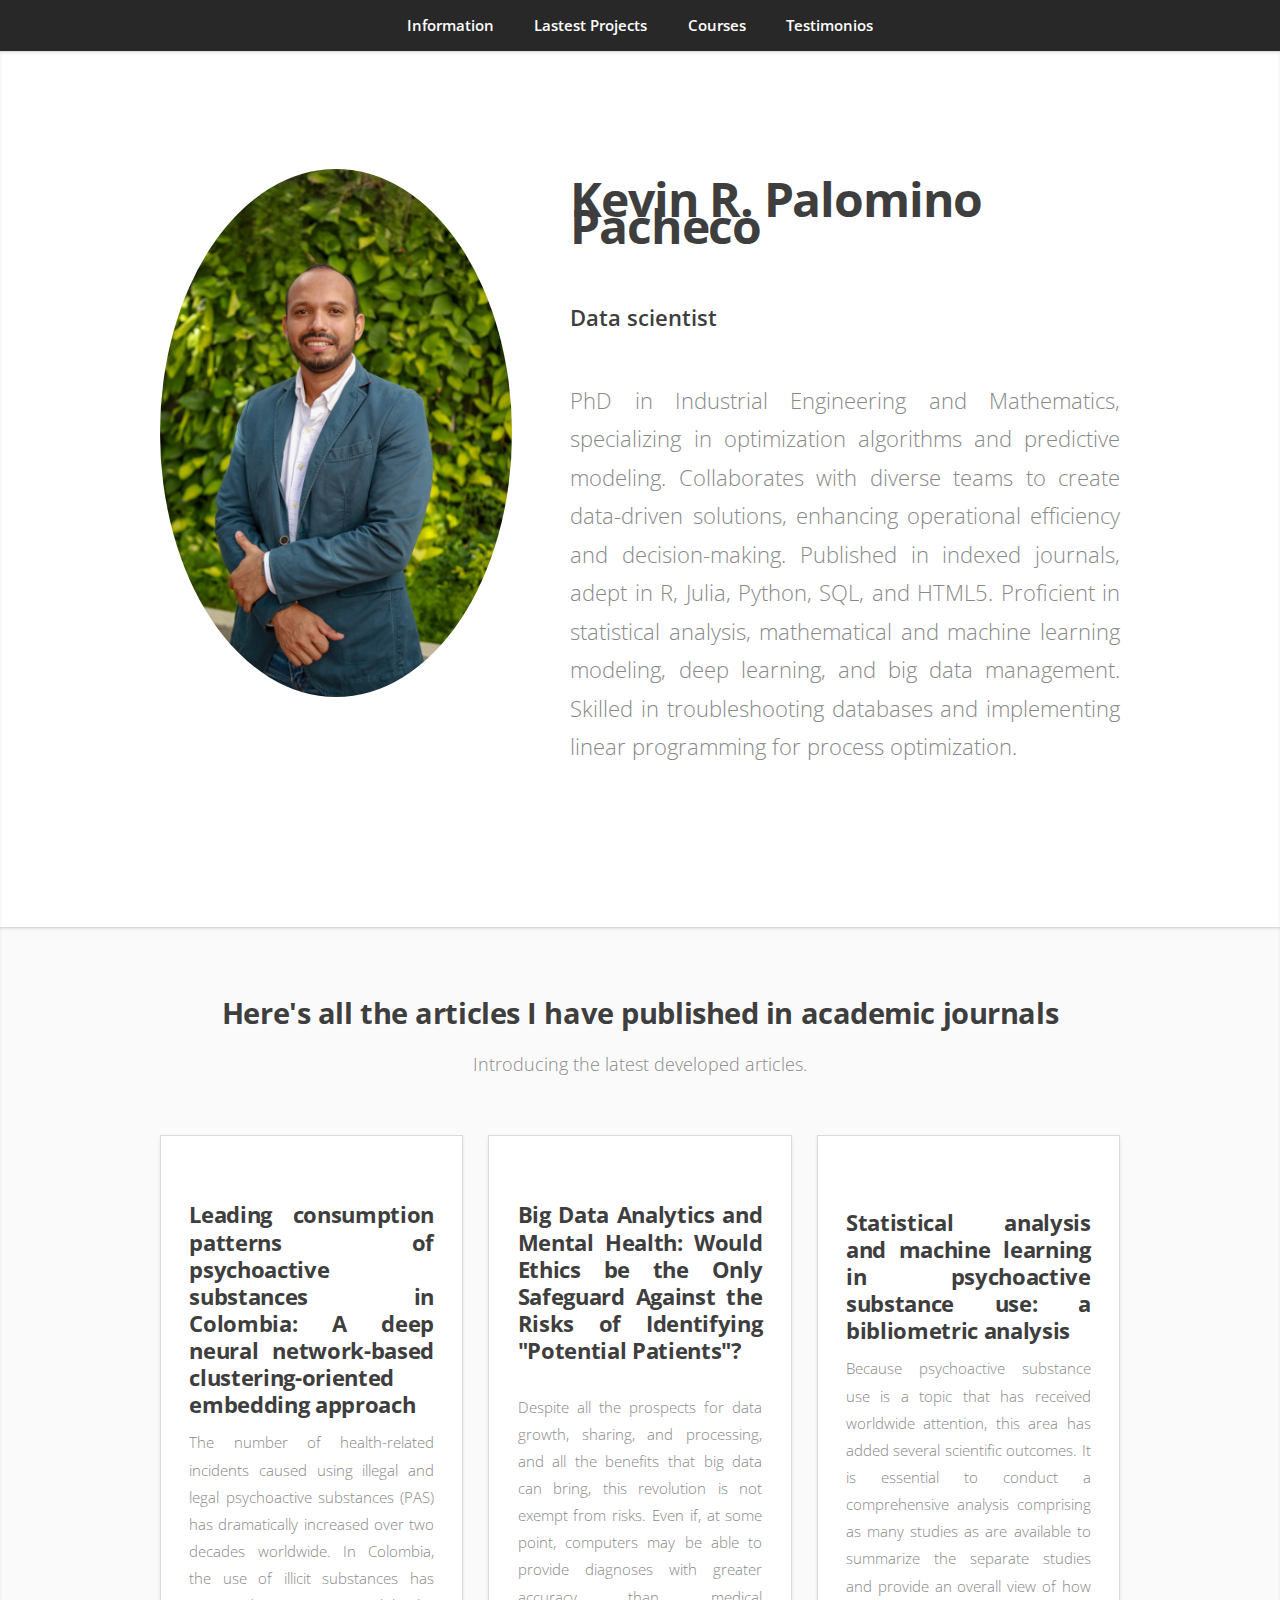
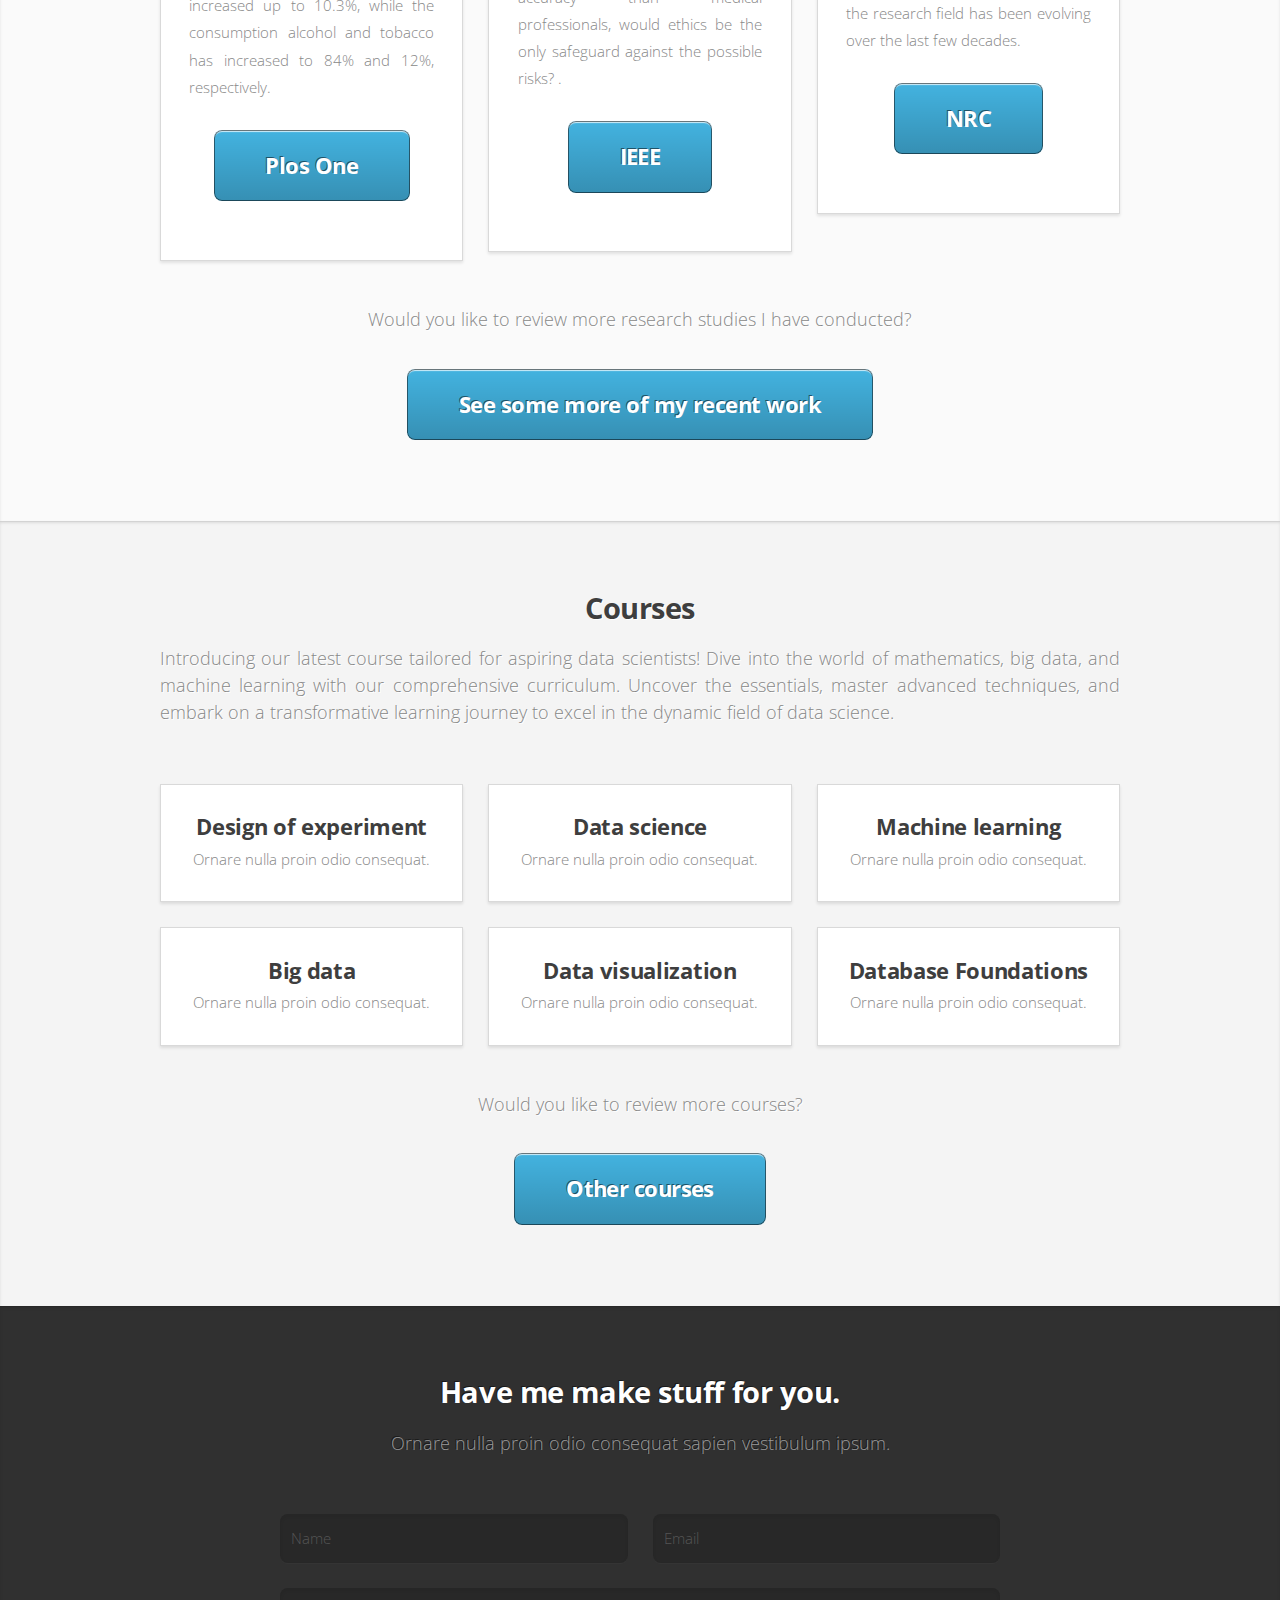
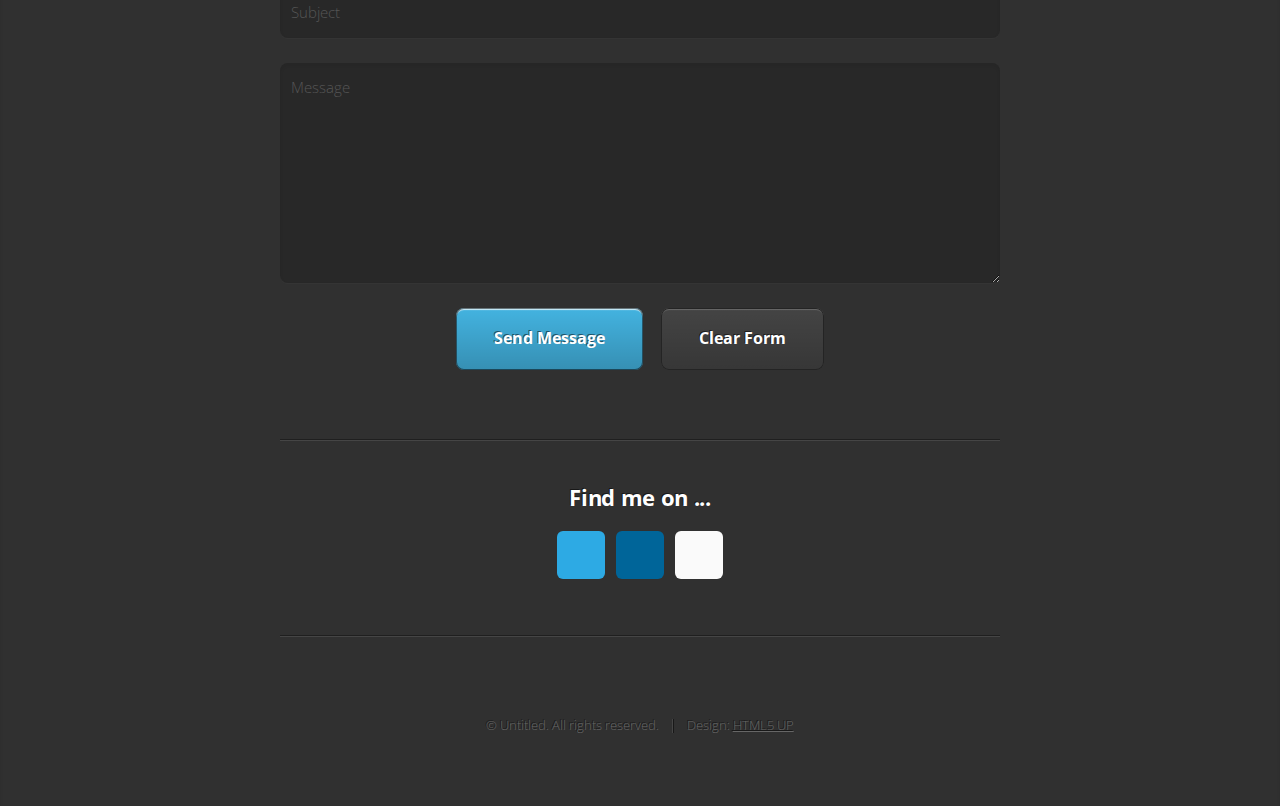
==== templates/index.html @ cdd9629f "new page" ====
<!DOCTYPE html>
<html lang="en">
<head>
    <meta charset="UTF-8">
    <meta name="viewport" content="width=device-width, initial-scale=1, user-scalable=no" />
    <title>Kevin Palomino</title>
    <link rel="stylesheet" href="../static/css/main.css" />
	<style>
        .justificado {
            text-align: justify;
        }
    </style>
</head> 
<body class="is-preload">
	<!-- Nav -->
    <nav id="nav">
        <ul class="container">
            <li><a href="#top">Information</a></li>
            <li><a href="#work">Lastest Projects</a></li>
            <li><a href="#portfolio">Courses</a></li>
            <li><a href="#contact">Testimonios</a></li>
        </ul>
    </nav>

    	<!-- Home -->
			<article id="top" class="wrapper style1">
				<div class="container">
					<div class="row"> 
						<div class="col-4 col-5-large col-12-medium">
							<span class="image fit"><img src="../static/images/kvnprofile.JPG" alt="" /></span>
						</div>
						<div class="col-8 col-7-large col-12-medium">
							<header>
								<h1> <strong>Kevin R. Palomino Pacheco</strong></h1>
							</header>
							<p><strong>Data scientist</strong></p>
							<p class="justificado">PhD in Industrial Engineering and Mathematics, specializing in optimization algorithms and predictive modeling. Collaborates with diverse teams to create data-driven solutions, enhancing operational efficiency and decision-making. Published in indexed journals, adept in R, Julia, Python, SQL, and HTML5. Proficient in statistical analysis, mathematical and machine learning modeling, deep learning, and big data management. Skilled in troubleshooting databases and implementing linear programming for process optimization.</p>
						</div>
					</div>
				</div>
			</article>

        <!-- Work -->
			<article id="work" class="wrapper style2">
				<div class="container">
					<header>
						<h2>Here's all the articles I have published in academic journals</h2>
						<p>Introducing the latest developed articles.</p>
					</header>
					<div class="row aln-center">
						<div class="col-4 col-6-medium col-12-small">
							<section class="box style1">
								<span class="icon featured fa-comments"></span>
								<h3 class="justificado">Leading consumption patterns of psychoactive substances in Colombia: A deep neural network-based clustering-oriented embedding approach</h3>
								<p class="justificado">The number of health-related incidents caused using illegal and legal psychoactive substances (PAS) has dramatically increased over two decades worldwide. In Colombia, the use of illicit substances has increased up to 10.3%, while the consumption alcohol and tobacco has increased to 84% and 12%, respectively.</p>
								<a class="button large scrolly" href="https://journals.plos.org/plosone/article?id=10.1371/journal.pone.0290098" >Plos One</a>
							</section>
						</div>
						<div class="col-4 col-6-medium col-12-small">
							<section class="box style1">
								<span class="icon solid featured fa-camera-retro"></span>
								<h3 class="justificado">Big Data Analytics and Mental Health: Would Ethics be the Only Safeguard Against the Risks of Identifying "Potential Patients"?</h3>
								<p> </p>
								<p class="justificado">Despite all the prospects for data growth, sharing, and processing, and all the benefits that big data can bring, this revolution is not exempt from risks. Even if, at some point, computers may be able to provide diagnoses with greater accuracy than medical professionals, would ethics be the only safeguard against the possible risks? .</p>
								<a class="button large scrolly" href="https://ieeexplore.ieee.org/document/10155169" >IEEE</a>
							</section>
						</div>
						<div class="col-4 col-6-medium col-12-small">
							<section class="box style1">
								<span class="icon featured fa-thumbs-up"></span>
								<p> </p>
								<h3 class="justificado">Statistical analysis and machine learning in psychoactive substance use: a bibliometric analysis</h3>
								<p class="justificado">Because psychoactive substance use is a topic that has received worldwide attention, this area has added several  scientific  outcomes.  It  is essential  to  conduct  a  comprehensive  analysis  comprising  as  many studies as are available to summarize the separate studies and provide an overall view of how the research field  has  been  evolving  over  the  last  few  decades.</p>
								<a class="button large scrolly" href="https://www.camjol.info/index.php/NEXO/article/view/16017/19126" >NRC</a>
							</section>
						</div>
					</div>
					<footer>
						<p>Would you like to review more research studies I have conducted?</p>
						<a href="https://www.linkedin.com/in/krpalomino/details/publications/" class="button large scrolly">See some more of my recent work</a>
					</footer>
				</div>
			</article>

		<!-- Portfolio -->
			<article id="portfolio" class="wrapper style3">
				<div class="container">
					<header>
						<h2>Courses</h2>
						<p class="justificado">Introducing our latest course tailored for aspiring data scientists! Dive into the world of mathematics, big data, and machine learning with our comprehensive curriculum. Uncover the essentials, master advanced techniques, and embark on a transformative learning journey to excel in the dynamic field of data science.</p>
					</header>
					<div class="row">
						<div class="col-4 col-6-medium col-12-small">
							<article class="box style2">
								<a href="#" class="image featured"><img src="images/pic01.jpg" alt="" /></a>
								<h3><a href="#">Design of experiment </a></h3>
								<p>Ornare nulla proin odio consequat.</p>
							</article>
						</div>
						<div class="col-4 col-6-medium col-12-small">
							<article class="box style2">
								<a href="#" class="image featured"><img src="images/pic02.jpg" alt="" /></a>
								<h3><a href="#">Data science</a></h3>
								<p>Ornare nulla proin odio consequat.</p>
							</article>
						</div>
						<div class="col-4 col-6-medium col-12-small">
							<article class="box style2">
								<a href="#" class="image featured"><img src="images/pic03.jpg" alt="" /></a>
								<h3><a href="#">Machine learning</a></h3>
								<p>Ornare nulla proin odio consequat.</p>
							</article>
						</div>
						<div class="col-4 col-6-medium col-12-small">
							<article class="box style2">
								<a href="#" class="image featured"><img src="images/pic04.jpg" alt="" /></a>
								<h3><a href="#">Big data</a></h3>
								<p>Ornare nulla proin odio consequat.</p>
							</article>
						</div>
						<div class="col-4 col-6-medium col-12-small">
							<article class="box style2">
								<a href="#" class="image featured"><img src="images/pic05.jpg" alt="" /></a>
								<h3><a href="#">Data visualization</a></h3>
								<p>Ornare nulla proin odio consequat.</p>
							</article>
						</div>
						<div class="col-4 col-6-medium col-12-small">
							<article class="box style2">
								<a href="#" class="image featured"><img src="images/pic06.jpg" alt="" /></a>
								<h3><a href="#">Database Foundations</a></h3>
								<p>Ornare nulla proin odio consequat.</p>
							</article>
						</div>
					</div>
					<footer>
						<p>Would you like to review more courses?</p>
						<a href="#contact" class="button large scrolly">Other courses</a>
					</footer>
				</div>
			</article>

		<!-- Contact -->
			<article id="contact" class="wrapper style4">
				<div class="container medium">
					<header>
						<h2>Have me make stuff for you.</h2>
						<p>Ornare nulla proin odio consequat sapien vestibulum ipsum.</p>
					</header>
					<div class="row">
						<div class="col-12">
							<form method="post" action="#">
								<div class="row">
									<div class="col-6 col-12-small">
										<input type="text" name="name" id="name" placeholder="Name" />
									</div>
									<div class="col-6 col-12-small">
										<input type="text" name="email" id="email" placeholder="Email" />
									</div>
									<div class="col-12">
										<input type="text" name="subject" id="subject" placeholder="Subject" />
									</div>
									<div class="col-12">
										<textarea name="message" id="message" placeholder="Message"></textarea>
									</div>
									<div class="col-12">
										<ul class="actions">
											<li><input type="submit" value="Send Message" /></li>
											<li><input type="reset" value="Clear Form" class="alt" /></li>
										</ul>
									</div>
								</div>
							</form>
						</div>
						<div class="col-12">
							<hr />
							<h3>Find me on ...</h3>
							<ul class="social">
								<li><a href="#" class="icon brands fa-twitter"><span class="label">Twitter</span></a></li>
								<li><a href="#" class="icon brands fa-linkedin-in"><span class="label">LinkedIn</span></a></li>
								<li><a href="#" class="icon brands fa-github"><span class="label">Github</span></a></li>
								<!--
								<li><a href="#" class="icon solid fa-rss"><span>RSS</span></a></li>
								<li><a href="#" class="icon brands fa-instagram"><span>Instagram</span></a></li>
								<li><a href="#" class="icon brands fa-foursquare"><span>Foursquare</span></a></li>
								<li><a href="#" class="icon brands fa-skype"><span>Skype</span></a></li>
								<li><a href="#" class="icon brands fa-soundcloud"><span>Soundcloud</span></a></li>
								<li><a href="#" class="icon brands fa-youtube"><span>YouTube</span></a></li>
								<li><a href="#" class="icon brands fa-blogger"><span>Blogger</span></a></li>
								<li><a href="#" class="icon brands fa-flickr"><span>Flickr</span></a></li>
								<li><a href="#" class="icon brands fa-vimeo"><span>Vimeo</span></a></li>
								-->
							</ul>
							<hr />
						</div>
					</div>
					<footer>
						<ul id="copyright">
							<li>&copy; Untitled. All rights reserved.</li><li>Design: <a href="http://html5up.net">HTML5 UP</a></li>
						</ul>
					</footer>
				</div>
			</article>
</body>
</html>
---- static/css/main.css ----
@import url("https://fonts.googleapis.com/css?family=Open+Sans:300,300italic,600,600italic,700");
@import url("fontawesome-all.min.css");

/*
	Miniport by HTML5 UP
	html5up.net | @ajlkn
	Free for personal and commercial use under the CCA 3.0 license (html5up.net/license)
*/

html, body, div, span, applet, object,
iframe, h1, h2, h3, h4, h5, h6, p, blockquote,
pre, a, abbr, acronym, address, big, cite,
code, del, dfn, em, img, ins, kbd, q, s, samp,
small, strike, strong, sub, sup, tt, var, b,
u, i, center, dl, dt, dd, ol, ul, li, fieldset,
form, label, legend, table, caption, tbody,
tfoot, thead, tr, th, td, article, aside,
canvas, details, embed, figure, figcaption,
footer, header, hgroup, menu, nav, output, ruby,
section, summary, time, mark, audio, video {
	margin: 0;
	padding: 0;
	border: 0;
	font-size: 100%;
	font: inherit;
	vertical-align: baseline;}

article, aside, details, figcaption, figure,
footer, header, hgroup, menu, nav, section {
	display: block;}

body {
	line-height: 1;
}

ol, ul {
	list-style: none;
}

blockquote, q {
	quotes: none;
}

	blockquote:before, blockquote:after, q:before, q:after {
		content: '';
		content: none;
	}

table {
	border-collapse: collapse;
	border-spacing: 0;
}

body {
	-webkit-text-size-adjust: none;
}

mark {
	background-color: transparent;
	color: inherit;
}

input::-moz-focus-inner {
	border: 0;
	padding: 0;
}

input, select, textarea {
	-moz-appearance: none;
	-webkit-appearance: none;
	-ms-appearance: none;
	appearance: none;
}

/* Basic */

	html {
		box-sizing: border-box;
	}

	*, *:before, *:after {
		box-sizing: inherit;
	}

	body {
		padding-top: 3.5em;
	}

		body.is-preload *, body.is-preload *:before, body.is-preload *:after {
			-moz-animation: none !important;
			-webkit-animation: none !important;
			-ms-animation: none !important;
			animation: none !important;
			-moz-transition: none !important;
			-webkit-transition: none !important;
			-ms-transition: none !important;
			transition: none !important;
		}

	body, input, textarea, select {
		font-family: 'Open Sans', sans-serif;
		line-height: 1.85em;
		color: #888;
		font-weight: 300;
		font-size: 13pt;
	}

	a {
		-moz-transition: color .2s ease-in-out;
		-webkit-transition: color .2s ease-in-out;
		-ms-transition: color .2s ease-in-out;
		transition: color .2s ease-in-out;
		color: #43B3E0;
		text-decoration: underline;
	}

		a:hover {
			color: #43bff0 !important;
		}

		a img {
			border: 0;
		}

	b, strong {
		font-weight: 600;
		color: #3e3e3e;
	}

	i, em {
		font-style: italic;
	}

	sub {
		position: relative;
		top: 0.5em;
		font-size: 0.8em;
	}

	sup {
		position: relative;
		top: -0.5em;
		font-size: 0.8em;
	}

	blockquote {
		border-left: solid 0.75em #eee;
		padding: 1em 0 1em 1.5em;
		font-style: italic;
	}

	h1, h2, h3, h4, h5, h6 {
		color: #3e3e3e;
		margin: 0 0 0.75em 0;
	}

	h1 a, h2 a, h3 a, h4 a, h5 a, h6 a {
		text-decoration: none;
		color: inherit;
	}

	h2, h3, h4, h5, h6 {
		font-weight: 700;
	}

	h1 {
		font-size: 3.25em;
		letter-spacing: -0.025em;
		font-weight: 300;
	}

		h1 strong {
			font-weight: 700;
		}

	h2 {
		font-size: 2em;
		letter-spacing: -0.015em;
	}

	h3 {
		font-size: 1.5em;
		letter-spacing: -0.015em;
	}

	em, i {
		font-style: italic;
	}

	br.clear {
		clear: both;
	}

	hr {
		border: 0;
		border-top: solid 1px #444;
		border-top-color: rgba(0, 0, 0, 0.35);
		box-shadow: 0px 1px 0px 0px rgba(255, 255, 255, 0.1);
		height: 1px;
		margin: 3em 0;
	}

	p, ul, ol, dl, table {
		margin-bottom: 2em;
	}

	header {
		margin: 0 0 3em 0;
	}

		header > p {
			font-size: 1.25em;
			margin: 0;
		}

	footer {
		margin: 3em 0 0 0;
	}

		footer > p {
			font-size: 1.25em;
		}

/* Container */

	.container {
		margin: 0 auto;
		max-width: calc(100% - 50px);
		width: 1200px;
	}

		.container.medium {
			width: 900px;
		}

		@media screen and (max-width: 1680px) {

			.container {
				width: 1200px;
			}

				.container.medium {
					width: 900px;
				}

		}

		@media screen and (max-width: 1280px) {

			.container {
				width: 960px;
			}

				.container.medium {
					width: 720px;
				}

		}

		@media screen and (max-width: 980px) {

			.container {
				width: 100%;
			}

				.container.medium {
					width: 75%;
				}

		}

		@media screen and (max-width: 736px) {

			.container {
				width: 100%;
				max-width: calc(100% - 30px);
			}

				.container.medium {
					width: 100%;
				}

		}

/* Row */

	.row {
		display: flex;
		flex-wrap: wrap;
		box-sizing: border-box;
		align-items: stretch;
	}

		.row > * {
			box-sizing: border-box;
		}

		.row.gtr-uniform > * > :last-child {
			margin-bottom: 0;
		}

		.row.aln-left {
			justify-content: flex-start;
		}

		.row.aln-center {
			justify-content: center;
		}

		.row.aln-right {
			justify-content: flex-end;
		}

		.row.aln-top {
			align-items: flex-start;
		}

		.row.aln-middle {
			align-items: center;
		}

		.row.aln-bottom {
			align-items: flex-end;
		}

		.row > .imp {
			order: -1;
		}

		.row > .col-1 {
			width: 8.33333%;
		}

		.row > .off-1 {
			margin-left: 8.33333%;
		}

		.row > .col-2 {
			width: 16.66667%;
		}

		.row > .off-2 {
			margin-left: 16.66667%;
		}

		.row > .col-3 {
			width: 25%;
		}

		.row > .off-3 {
			margin-left: 25%;
		}

		.row > .col-4 {
			width: 33.33333%;
		}

		.row > .off-4 {
			margin-left: 33.33333%;
		}

		.row > .col-5 {
			width: 41.66667%;
		}

		.row > .off-5 {
			margin-left: 41.66667%;
		}

		.row > .col-6 {
			width: 50%;
		}

		.row > .off-6 {
			margin-left: 50%;
		}

		.row > .col-7 {
			width: 58.33333%;
		}

		.row > .off-7 {
			margin-left: 58.33333%;
		}

		.row > .col-8 {
			width: 66.66667%;
		}

		.row > .off-8 {
			margin-left: 66.66667%;
		}

		.row > .col-9 {
			width: 75%;
		}

		.row > .off-9 {
			margin-left: 75%;
		}

		.row > .col-10 {
			width: 83.33333%;
		}

		.row > .off-10 {
			margin-left: 83.33333%;
		}

		.row > .col-11 {
			width: 91.66667%;
		}

		.row > .off-11 {
			margin-left: 91.66667%;
		}

		.row > .col-12 {
			width: 100%;
		}

		.row > .off-12 {
			margin-left: 100%;
		}

		.row.gtr-0 {
			margin-top: 0px;
			margin-left: 0px;
		}

			.row.gtr-0 > * {
				padding: 0px 0 0 0px;
			}

			.row.gtr-0.gtr-uniform {
				margin-top: 0px;
			}

				.row.gtr-0.gtr-uniform > * {
					padding-top: 0px;
				}

		.row.gtr-25 {
			margin-top: -6.25px;
			margin-left: -6.25px;
		}

			.row.gtr-25 > * {
				padding: 6.25px 0 0 6.25px;
			}

			.row.gtr-25.gtr-uniform {
				margin-top: -6.25px;
			}

				.row.gtr-25.gtr-uniform > * {
					padding-top: 6.25px;
				}

		.row.gtr-50 {
			margin-top: -12.5px;
			margin-left: -12.5px;
		}

			.row.gtr-50 > * {
				padding: 12.5px 0 0 12.5px;
			}

			.row.gtr-50.gtr-uniform {
				margin-top: -12.5px;
			}

				.row.gtr-50.gtr-uniform > * {
					padding-top: 12.5px;
				}

		.row {
			margin-top: -25px;
			margin-left: -25px;
		}

			.row > * {
				padding: 25px 0 0 25px;
			}

			.row.gtr-uniform {
				margin-top: -25px;
			}

				.row.gtr-uniform > * {
					padding-top: 25px;
				}

		.row.gtr-150 {
			margin-top: -37.5px;
			margin-left: -37.5px;
		}

			.row.gtr-150 > * {
				padding: 37.5px 0 0 37.5px;
			}

			.row.gtr-150.gtr-uniform {
				margin-top: -37.5px;
			}

				.row.gtr-150.gtr-uniform > * {
					padding-top: 37.5px;
				}

		.row.gtr-200 {
			margin-top: -50px;
			margin-left: -50px;
		}

			.row.gtr-200 > * {
				padding: 50px 0 0 50px;
			}

			.row.gtr-200.gtr-uniform {
				margin-top: -50px;
			}

				.row.gtr-200.gtr-uniform > * {
					padding-top: 50px;
				}

		@media screen and (max-width: 1680px) {

			.row {
				display: flex;
				flex-wrap: wrap;
				box-sizing: border-box;
				align-items: stretch;
			}

				.row > * {
					box-sizing: border-box;
				}

				.row.gtr-uniform > * > :last-child {
					margin-bottom: 0;
				}

				.row.aln-left {
					justify-content: flex-start;
				}

				.row.aln-center {
					justify-content: center;
				}

				.row.aln-right {
					justify-content: flex-end;
				}

				.row.aln-top {
					align-items: flex-start;
				}

				.row.aln-middle {
					align-items: center;
				}

				.row.aln-bottom {
					align-items: flex-end;
				}

				.row > .imp-xlarge {
					order: -1;
				}

				.row > .col-1-xlarge {
					width: 8.33333%;
				}

				.row > .off-1-xlarge {
					margin-left: 8.33333%;
				}

				.row > .col-2-xlarge {
					width: 16.66667%;
				}

				.row > .off-2-xlarge {
					margin-left: 16.66667%;
				}

				.row > .col-3-xlarge {
					width: 25%;
				}

				.row > .off-3-xlarge {
					margin-left: 25%;
				}

				.row > .col-4-xlarge {
					width: 33.33333%;
				}

				.row > .off-4-xlarge {
					margin-left: 33.33333%;
				}

				.row > .col-5-xlarge {
					width: 41.66667%;
				}

				.row > .off-5-xlarge {
					margin-left: 41.66667%;
				}

				.row > .col-6-xlarge {
					width: 50%;
				}

				.row > .off-6-xlarge {
					margin-left: 50%;
				}

				.row > .col-7-xlarge {
					width: 58.33333%;
				}

				.row > .off-7-xlarge {
					margin-left: 58.33333%;
				}

				.row > .col-8-xlarge {
					width: 66.66667%;
				}

				.row > .off-8-xlarge {
					margin-left: 66.66667%;
				}

				.row > .col-9-xlarge {
					width: 75%;
				}

				.row > .off-9-xlarge {
					margin-left: 75%;
				}

				.row > .col-10-xlarge {
					width: 83.33333%;
				}

				.row > .off-10-xlarge {
					margin-left: 83.33333%;
				}

				.row > .col-11-xlarge {
					width: 91.66667%;
				}

				.row > .off-11-xlarge {
					margin-left: 91.66667%;
				}

				.row > .col-12-xlarge {
					width: 100%;
				}

				.row > .off-12-xlarge {
					margin-left: 100%;
				}

				.row.gtr-0 {
					margin-top: 0px;
					margin-left: 0px;
				}

					.row.gtr-0 > * {
						padding: 0px 0 0 0px;
					}

					.row.gtr-0.gtr-uniform {
						margin-top: 0px;
					}

						.row.gtr-0.gtr-uniform > * {
							padding-top: 0px;
						}

				.row.gtr-25 {
					margin-top: -6.25px;
					margin-left: -6.25px;
				}

					.row.gtr-25 > * {
						padding: 6.25px 0 0 6.25px;
					}

					.row.gtr-25.gtr-uniform {
						margin-top: -6.25px;
					}

						.row.gtr-25.gtr-uniform > * {
							padding-top: 6.25px;
						}

				.row.gtr-50 {
					margin-top: -12.5px;
					margin-left: -12.5px;
				}

					.row.gtr-50 > * {
						padding: 12.5px 0 0 12.5px;
					}

					.row.gtr-50.gtr-uniform {
						margin-top: -12.5px;
					}

						.row.gtr-50.gtr-uniform > * {
							padding-top: 12.5px;
						}

				.row {
					margin-top: -25px;
					margin-left: -25px;
				}

					.row > * {
						padding: 25px 0 0 25px;
					}

					.row.gtr-uniform {
						margin-top: -25px;
					}

						.row.gtr-uniform > * {
							padding-top: 25px;
						}

				.row.gtr-150 {
					margin-top: -37.5px;
					margin-left: -37.5px;
				}

					.row.gtr-150 > * {
						padding: 37.5px 0 0 37.5px;
					}

					.row.gtr-150.gtr-uniform {
						margin-top: -37.5px;
					}

						.row.gtr-150.gtr-uniform > * {
							padding-top: 37.5px;
						}

				.row.gtr-200 {
					margin-top: -50px;
					margin-left: -50px;
				}

					.row.gtr-200 > * {
						padding: 50px 0 0 50px;
					}

					.row.gtr-200.gtr-uniform {
						margin-top: -50px;
					}

						.row.gtr-200.gtr-uniform > * {
							padding-top: 50px;
						}

		}

		@media screen and (max-width: 1280px) {

			.row {
				display: flex;
				flex-wrap: wrap;
				box-sizing: border-box;
				align-items: stretch;
			}

				.row > * {
					box-sizing: border-box;
				}

				.row.gtr-uniform > * > :last-child {
					margin-bottom: 0;
				}

				.row.aln-left {
					justify-content: flex-start;
				}

				.row.aln-center {
					justify-content: center;
				}

				.row.aln-right {
					justify-content: flex-end;
				}

				.row.aln-top {
					align-items: flex-start;
				}

				.row.aln-middle {
					align-items: center;
				}

				.row.aln-bottom {
					align-items: flex-end;
				}

				.row > .imp-large {
					order: -1;
				}

				.row > .col-1-large {
					width: 8.33333%;
				}

				.row > .off-1-large {
					margin-left: 8.33333%;
				}

				.row > .col-2-large {
					width: 16.66667%;
				}

				.row > .off-2-large {
					margin-left: 16.66667%;
				}

				.row > .col-3-large {
					width: 25%;
				}

				.row > .off-3-large {
					margin-left: 25%;
				}

				.row > .col-4-large {
					width: 33.33333%;
				}

				.row > .off-4-large {
					margin-left: 33.33333%;
				}

				.row > .col-5-large {
					width: 41.66667%;
				}

				.row > .off-5-large {
					margin-left: 41.66667%;
				}

				.row > .col-6-large {
					width: 50%;
				}

				.row > .off-6-large {
					margin-left: 50%;
				}

				.row > .col-7-large {
					width: 58.33333%;
				}

				.row > .off-7-large {
					margin-left: 58.33333%;
				}

				.row > .col-8-large {
					width: 66.66667%;
				}

				.row > .off-8-large {
					margin-left: 66.66667%;
				}

				.row > .col-9-large {
					width: 75%;
				}

				.row > .off-9-large {
					margin-left: 75%;
				}

				.row > .col-10-large {
					width: 83.33333%;
				}

				.row > .off-10-large {
					margin-left: 83.33333%;
				}

				.row > .col-11-large {
					width: 91.66667%;
				}

				.row > .off-11-large {
					margin-left: 91.66667%;
				}

				.row > .col-12-large {
					width: 100%;
				}

				.row > .off-12-large {
					margin-left: 100%;
				}

				.row.gtr-0 {
					margin-top: 0px;
					margin-left: 0px;
				}

					.row.gtr-0 > * {
						padding: 0px 0 0 0px;
					}

					.row.gtr-0.gtr-uniform {
						margin-top: 0px;
					}

						.row.gtr-0.gtr-uniform > * {
							padding-top: 0px;
						}

				.row.gtr-25 {
					margin-top: -6.25px;
					margin-left: -6.25px;
				}

					.row.gtr-25 > * {
						padding: 6.25px 0 0 6.25px;
					}

					.row.gtr-25.gtr-uniform {
						margin-top: -6.25px;
					}

						.row.gtr-25.gtr-uniform > * {
							padding-top: 6.25px;
						}

				.row.gtr-50 {
					margin-top: -12.5px;
					margin-left: -12.5px;
				}

					.row.gtr-50 > * {
						padding: 12.5px 0 0 12.5px;
					}

					.row.gtr-50.gtr-uniform {
						margin-top: -12.5px;
					}

						.row.gtr-50.gtr-uniform > * {
							padding-top: 12.5px;
						}

				.row {
					margin-top: -25px;
					margin-left: -25px;
				}

					.row > * {
						padding: 25px 0 0 25px;
					}

					.row.gtr-uniform {
						margin-top: -25px;
					}

						.row.gtr-uniform > * {
							padding-top: 25px;
						}

				.row.gtr-150 {
					margin-top: -37.5px;
					margin-left: -37.5px;
				}

					.row.gtr-150 > * {
						padding: 37.5px 0 0 37.5px;
					}

					.row.gtr-150.gtr-uniform {
						margin-top: -37.5px;
					}

						.row.gtr-150.gtr-uniform > * {
							padding-top: 37.5px;
						}

				.row.gtr-200 {
					margin-top: -50px;
					margin-left: -50px;
				}

					.row.gtr-200 > * {
						padding: 50px 0 0 50px;
					}

					.row.gtr-200.gtr-uniform {
						margin-top: -50px;
					}

						.row.gtr-200.gtr-uniform > * {
							padding-top: 50px;
						}

		}

		@media screen and (max-width: 980px) {

			.row {
				display: flex;
				flex-wrap: wrap;
				box-sizing: border-box;
				align-items: stretch;
			}

				.row > * {
					box-sizing: border-box;
				}

				.row.gtr-uniform > * > :last-child {
					margin-bottom: 0;
				}

				.row.aln-left {
					justify-content: flex-start;
				}

				.row.aln-center {
					justify-content: center;
				}

				.row.aln-right {
					justify-content: flex-end;
				}

				.row.aln-top {
					align-items: flex-start;
				}

				.row.aln-middle {
					align-items: center;
				}

				.row.aln-bottom {
					align-items: flex-end;
				}

				.row > .imp-medium {
					order: -1;
				}

				.row > .col-1-medium {
					width: 8.33333%;
				}

				.row > .off-1-medium {
					margin-left: 8.33333%;
				}

				.row > .col-2-medium {
					width: 16.66667%;
				}

				.row > .off-2-medium {
					margin-left: 16.66667%;
				}

				.row > .col-3-medium {
					width: 25%;
				}

				.row > .off-3-medium {
					margin-left: 25%;
				}

				.row > .col-4-medium {
					width: 33.33333%;
				}

				.row > .off-4-medium {
					margin-left: 33.33333%;
				}

				.row > .col-5-medium {
					width: 41.66667%;
				}

				.row > .off-5-medium {
					margin-left: 41.66667%;
				}

				.row > .col-6-medium {
					width: 50%;
				}

				.row > .off-6-medium {
					margin-left: 50%;
				}

				.row > .col-7-medium {
					width: 58.33333%;
				}

				.row > .off-7-medium {
					margin-left: 58.33333%;
				}

				.row > .col-8-medium {
					width: 66.66667%;
				}

				.row > .off-8-medium {
					margin-left: 66.66667%;
				}

				.row > .col-9-medium {
					width: 75%;
				}

				.row > .off-9-medium {
					margin-left: 75%;
				}

				.row > .col-10-medium {
					width: 83.33333%;
				}

				.row > .off-10-medium {
					margin-left: 83.33333%;
				}

				.row > .col-11-medium {
					width: 91.66667%;
				}

				.row > .off-11-medium {
					margin-left: 91.66667%;
				}

				.row > .col-12-medium {
					width: 100%;
				}

				.row > .off-12-medium {
					margin-left: 100%;
				}

				.row.gtr-0 {
					margin-top: 0px;
					margin-left: 0px;
				}

					.row.gtr-0 > * {
						padding: 0px 0 0 0px;
					}

					.row.gtr-0.gtr-uniform {
						margin-top: 0px;
					}

						.row.gtr-0.gtr-uniform > * {
							padding-top: 0px;
						}

				.row.gtr-25 {
					margin-top: -6.25px;
					margin-left: -6.25px;
				}

					.row.gtr-25 > * {
						padding: 6.25px 0 0 6.25px;
					}

					.row.gtr-25.gtr-uniform {
						margin-top: -6.25px;
					}

						.row.gtr-25.gtr-uniform > * {
							padding-top: 6.25px;
						}

				.row.gtr-50 {
					margin-top: -12.5px;
					margin-left: -12.5px;
				}

					.row.gtr-50 > * {
						padding: 12.5px 0 0 12.5px;
					}

					.row.gtr-50.gtr-uniform {
						margin-top: -12.5px;
					}

						.row.gtr-50.gtr-uniform > * {
							padding-top: 12.5px;
						}

				.row {
					margin-top: -25px;
					margin-left: -25px;
				}

					.row > * {
						padding: 25px 0 0 25px;
					}

					.row.gtr-uniform {
						margin-top: -25px;
					}

						.row.gtr-uniform > * {
							padding-top: 25px;
						}

				.row.gtr-150 {
					margin-top: -37.5px;
					margin-left: -37.5px;
				}

					.row.gtr-150 > * {
						padding: 37.5px 0 0 37.5px;
					}

					.row.gtr-150.gtr-uniform {
						margin-top: -37.5px;
					}

						.row.gtr-150.gtr-uniform > * {
							padding-top: 37.5px;
						}

				.row.gtr-200 {
					margin-top: -50px;
					margin-left: -50px;
				}

					.row.gtr-200 > * {
						padding: 50px 0 0 50px;
					}

					.row.gtr-200.gtr-uniform {
						margin-top: -50px;
					}

						.row.gtr-200.gtr-uniform > * {
							padding-top: 50px;
						}

		}

		@media screen and (max-width: 736px) {

			.row {
				display: flex;
				flex-wrap: wrap;
				box-sizing: border-box;
				align-items: stretch;
			}

				.row > * {
					box-sizing: border-box;
				}

				.row.gtr-uniform > * > :last-child {
					margin-bottom: 0;
				}

				.row.aln-left {
					justify-content: flex-start;
				}

				.row.aln-center {
					justify-content: center;
				}

				.row.aln-right {
					justify-content: flex-end;
				}

				.row.aln-top {
					align-items: flex-start;
				}

				.row.aln-middle {
					align-items: center;
				}

				.row.aln-bottom {
					align-items: flex-end;
				}

				.row > .imp-small {
					order: -1;
				}

				.row > .col-1-small {
					width: 8.33333%;
				}

				.row > .off-1-small {
					margin-left: 8.33333%;
				}

				.row > .col-2-small {
					width: 16.66667%;
				}

				.row > .off-2-small {
					margin-left: 16.66667%;
				}

				.row > .col-3-small {
					width: 25%;
				}

				.row > .off-3-small {
					margin-left: 25%;
				}

				.row > .col-4-small {
					width: 33.33333%;
				}

				.row > .off-4-small {
					margin-left: 33.33333%;
				}

				.row > .col-5-small {
					width: 41.66667%;
				}

				.row > .off-5-small {
					margin-left: 41.66667%;
				}

				.row > .col-6-small {
					width: 50%;
				}

				.row > .off-6-small {
					margin-left: 50%;
				}

				.row > .col-7-small {
					width: 58.33333%;
				}

				.row > .off-7-small {
					margin-left: 58.33333%;
				}

				.row > .col-8-small {
					width: 66.66667%;
				}

				.row > .off-8-small {
					margin-left: 66.66667%;
				}

				.row > .col-9-small {
					width: 75%;
				}

				.row > .off-9-small {
					margin-left: 75%;
				}

				.row > .col-10-small {
					width: 83.33333%;
				}

				.row > .off-10-small {
					margin-left: 83.33333%;
				}

				.row > .col-11-small {
					width: 91.66667%;
				}

				.row > .off-11-small {
					margin-left: 91.66667%;
				}

				.row > .col-12-small {
					width: 100%;
				}

				.row > .off-12-small {
					margin-left: 100%;
				}

				.row.gtr-0 {
					margin-top: 0px;
					margin-left: 0px;
				}

					.row.gtr-0 > * {
						padding: 0px 0 0 0px;
					}

					.row.gtr-0.gtr-uniform {
						margin-top: 0px;
					}

						.row.gtr-0.gtr-uniform > * {
							padding-top: 0px;
						}

				.row.gtr-25 {
					margin-top: -3.75px;
					margin-left: -3.75px;
				}

					.row.gtr-25 > * {
						padding: 3.75px 0 0 3.75px;
					}

					.row.gtr-25.gtr-uniform {
						margin-top: -3.75px;
					}

						.row.gtr-25.gtr-uniform > * {
							padding-top: 3.75px;
						}

				.row.gtr-50 {
					margin-top: -7.5px;
					margin-left: -7.5px;
				}

					.row.gtr-50 > * {
						padding: 7.5px 0 0 7.5px;
					}

					.row.gtr-50.gtr-uniform {
						margin-top: -7.5px;
					}

						.row.gtr-50.gtr-uniform > * {
							padding-top: 7.5px;
						}

				.row {
					margin-top: -15px;
					margin-left: -15px;
				}

					.row > * {
						padding: 15px 0 0 15px;
					}

					.row.gtr-uniform {
						margin-top: -15px;
					}

						.row.gtr-uniform > * {
							padding-top: 15px;
						}

				.row.gtr-150 {
					margin-top: -22.5px;
					margin-left: -22.5px;
				}

					.row.gtr-150 > * {
						padding: 22.5px 0 0 22.5px;
					}

					.row.gtr-150.gtr-uniform {
						margin-top: -22.5px;
					}

						.row.gtr-150.gtr-uniform > * {
							padding-top: 22.5px;
						}

				.row.gtr-200 {
					margin-top: -30px;
					margin-left: -30px;
				}

					.row.gtr-200 > * {
						padding: 30px 0 0 30px;
					}

					.row.gtr-200.gtr-uniform {
						margin-top: -30px;
					}

						.row.gtr-200.gtr-uniform > * {
							padding-top: 30px;
						}

		}

/* Form */

	form label {
		color: #3e3e3e;
		font-weight: 700;
		display: block;
		margin: 0 0 0.5em 0;
	}

	form input[type=text],
	form input[type=email],
	form input[type=password],
	form select,
	form textarea {
		-moz-transition: background .2s ease-in-out, box-shadow .2s ease-in-out;
		-webkit-transition: background .2s ease-in-out, box-shadow .2s ease-in-out;
		-ms-transition: background .2s ease-in-out, box-shadow .2s ease-in-out;
		transition: background .2s ease-in-out, box-shadow .2s ease-in-out;
		-webkit-appearance: none;
		display: block;
		border: 0;
		padding: 0.75em;
		font-size: 1em;
		border-radius: 8px;
		border: solid 1px #ddd;
		background: #fff;
		color: #bbb;
		box-shadow: inset 0px 2px 3px 1px rgba(0, 0, 0, 0.05), 0px 1px 0px 0px rgba(255, 255, 255, 0.025);
		width: 100%;
	}

		form input[type=text]:focus,
		form input[type=email]:focus,
		form input[type=password]:focus,
		form select:focus,
		form textarea:focus {
			background: #fafafa;
			box-shadow: inset 0px 2px 5px 0px rgba(0, 0, 0, 0.05), 0px 1px 0px 0px rgba(255, 255, 255, 0.025), inset 0px 0px 2px 1px #43bff0;
		}

	form textarea {
		height: 15em;
	}

	form .actions:last-child {
		margin-bottom: 0;
	}

	form ::-webkit-input-placeholder {
		color: #555 !important;
	}

	form :-moz-placeholder {
		color: #555 !important;
	}

	form ::-moz-placeholder {
		color: #555 !important;
	}

	form :-ms-input-placeholder {
		color: #555 !important;
	}

	form ::-moz-focus-inner {
		border: 0;
	}

/* Tables */

	table {
		width: 100%;
	}

		table.default {
			width: 100%;
		}

			table.default tr {
				border-top: solid 1px #eee;
			}

				table.default tr:first-child {
					border-top: 0;
				}

			table.default td {
				padding: 0.5em 1em 0.5em 1em;
			}

			table.default th {
				text-align: left;
				padding: 0.5em 1em 0.5em 1em;
				font-weight: 600;
				margin: 0 0 1em 0;
			}

			table.default thead {
				background: #4f4f4f;
				color: #fff;
			}

/* Section/Article */

	section, article {
		margin-bottom: 3em;
	}

	section > :last-child,
	article > :last-child,
	section:last-child,
	article:last-child {
		margin-bottom: 0;
	}

/* Image */

	.image {
		display: inline-block;
		position: relative;
	}

		.image img {
			display: block;
			width: 100%;
		}

		.image.fit {
			display: block;
			width: 100%;
		}

		.image.featured {
			display: block;
			width: 100%;
			margin: 0 0 2em 0;
		}

		.image.left {
			float: left;
			margin: 0 2em 2em 0;
		}

		.image.centered {
			display: block;
			margin: 0 0 2em 0;
		}

			.image.centered img {
				margin: 0 auto;
				width: auto;
			}

/* Button */

	input[type="button"],
	input[type="submit"],
	input[type="reset"],
	button,
	.button {
		background-image: url("images/bg.png"), -moz-linear-gradient(top, rgba(0, 0, 0, 0), rgba(0, 0, 0, 0.2));
		background-image: url("images/bg.png"), -webkit-linear-gradient(top, rgba(0, 0, 0, 0), rgba(0, 0, 0, 0.2));
		background-image: url("images/bg.png"), -ms-linear-gradient(top, rgba(0, 0, 0, 0), rgba(0, 0, 0, 0.2));
		background-image: url("images/bg.png"), linear-gradient(top, rgba(0, 0, 0, 0), rgba(0, 0, 0, 0.2));
		-moz-transition: background-color .2s ease-in-out;
		-webkit-transition: background-color .2s ease-in-out;
		-ms-transition: background-color .2s ease-in-out;
		transition: background-color .2s ease-in-out;
		-webkit-appearance: none;
		position: relative;
		display: inline-block;
		color: #fff !important;
		text-decoration: none;
		font-weight: 700;
		border: 0;
		outline: 0;
		cursor: pointer;
		border-radius: 8px;
		text-shadow: -1px -1px 0.5px rgba(0, 0, 0, 0.5);
		overflow: hidden;
		box-shadow: inset 0px 0px 0px 1px rgba(0, 0, 0, 0.5), inset 0px 2px 1px 0px rgba(255, 255, 255, 0.75);
		background-color: #43B3E0;
		padding: 1em 2.35em 1em 2.35em;
		font-size: 1.1em;
		max-width: 24em;
	}

		input[type="button"]:hover,
		input[type="submit"]:hover,
		input[type="reset"]:hover,
		button:hover,
		.button:hover {
			background-color: #43bff0;
			color: #fff !important;
		}

		input[type="button"]:active,
		input[type="submit"]:active,
		input[type="reset"]:active,
		button:active,
		.button:active {
			background-color: #3BA8D3;
			top: 1px;
		}

		input[type="button"].large,
		input[type="submit"].large,
		input[type="reset"].large,
		button.large,
		.button.large {
			font-size: 1.5em;
			letter-spacing: -0.025em;
		}

		input[type="button"].alt,
		input[type="submit"].alt,
		input[type="reset"].alt,
		button.alt,
		.button.alt {
			background-color: #444;
			box-shadow: inset 0px 0px 0px 1px #242424, inset 0px 2px 1px 0px rgba(255, 255, 255, 0.2);
		}

			input[type="button"].alt:hover,
			input[type="submit"].alt:hover,
			input[type="reset"].alt:hover,
			button.alt:hover,
			.button.alt:hover {
				background-color: #4f4f4f;
				color: #fff !important;
			}

			input[type="button"].alt:active,
			input[type="submit"].alt:active,
			input[type="reset"].alt:active,
			button.alt:active,
			.button.alt:active {
				background-color: #3f3f3f;
			}

/* List */

	ul {
		list-style: disc;
		padding-left: 1em;
	}

		ul li {
			padding-left: 0.5em;
		}

	ol {
		list-style: decimal;
		padding-left: 1.25em;
	}

		ol li {
			padding-left: 0.25em;
		}

/* Social */

	ul.social {
		cursor: default;
		margin: 0;
		list-style: none;
		padding-left: 0;
	}

		ul.social li {
			position: relative;
			display: inline-block;
			margin: 0.25em;
			top: 0;
			padding-left: 0;
		}

			ul.social li a {
				-moz-transition: top .2s ease-in-out;
				-webkit-transition: top .2s ease-in-out;
				-ms-transition: top .2s ease-in-out;
				transition: top .2s ease-in-out;
				display: block;
				width: 48px;
				height: 48px;
				border-radius: 6px;
				top: 0;
				position: relative;
			}

				ul.social li a:before {
					background-image: url("../static/css/images/bg.png"), -moz-linear-gradient(top, rgba(0, 0, 0, 0), rgba(0, 0, 0, 0.2));
					background-image: url("../static/css/images/bg.png"), -webkit-linear-gradient(top, rgba(0, 0, 0, 0), rgba(0, 0, 0, 0.2));
					background-image: url("../static/css/images/bg.png"), -ms-linear-gradient(top, rgba(0, 0, 0, 0), rgba(0, 0, 0, 0.2));
					background-image: url("../static/css/images/bg.png"), linear-gradient(top, rgba(0, 0, 0, 0), rgba(0, 0, 0, 0.2));
					-moz-transition: background-color .2s ease-in-out;
					-webkit-transition: background-color .2s ease-in-out;
					-ms-transition: background-color .2s ease-in-out;
					transition: background-color .2s ease-in-out;
					background-color: #444;
					border-radius: 6px;
					box-shadow: inset 0px 0px 0px 1px #282828, inset 0px 2px 1px 0px rgba(255, 255, 255, 0.1);
					color: #2E2E2E !important;
					display: block;
					font-size: 26px;
					height: 48px;
					line-height: 48px;
					text-align: center;
					outline: 0;
					overflow: hidden;
					text-shadow: 1px 1px 0px rgba(255, 255, 255, 0.1);
					width: 48px;
				}

				ul.social li a.fa-twitter {
					background-color: #2DAAE4;
				}

				ul.social li a.fa-facebook-f {
					background-color: #3C5A98;
				}

				ul.social li a.fa-dribbble {
					background-color: #C4376B;
				}

				ul.social li a.fa-linkedin-in {
					background-color: #006599;
				}

				ul.social li a.fa-tumblr {
					background-color: #51718A;
				}

				ul.social li a.fa-google-plus {
					background-color: #DA2713;
				}

				ul.social li a.fa-github {
					background-color: #FAFAFA;
				}

				ul.social li a.fa-rss {
					background-color: #F2600B;
				}

				ul.social li a.fa-instagram {
					background-color: #E0D7C8;
				}

				ul.social li a.fa-foursquare {
					background-color: #39A3D4;
				}

				ul.social li a.fa-skype {
					background-color: #10BEF1;
				}

				ul.social li a.fa-soundcloud {
					background-color: #FE5419;
				}

				ul.social li a.fa-youtube {
					background-color: #BF2E25;
				}

				ul.social li a.fa-blogger {
					background-color: #FF6501;
				}

				ul.social li a.fa-flickr {
					background-color: #0062DB;
				}

				ul.social li a.fa-vimeo {
					background-color: #4C8AB0;
				}

				ul.social li a:hover {
					top: -5px;
				}

					ul.social li a:hover:before {
						background-color: transparent;
					}

/* Actions */

	ul.actions {
		list-style: none;
		padding-left: 0;
	}

		ul.actions li {
			display: inline-block;
			margin: 0 0 0 1em;
			padding-left: 0;
		}

			ul.actions li:first-child {
				margin-left: 0;
			}

/* Box */

	.box {
		background: #fff;
		box-shadow: inset 0px 0px 0px 1px rgba(0, 0, 0, 0.15), 0px 2px 3px 0px rgba(0, 0, 0, 0.1);
		text-align: center;
		padding: 2em;
	}

		.box.style1 {
			padding: 3em 2em 3.5em 2em;
		}

			.box.style1 h3 {
				margin-bottom: 0.5em;
			}

		.box.style2 h3 {
			margin-bottom: 0.25em;
		}

		.box.style2 .image {
			position: relative;
			left: 2em;
			top: 2em;
			margin: -4em 0 4em -4em;
			width: auto;
		}

/* Icons */

	.icon {
		text-decoration: none;
		text-decoration: none;
	}

		.icon:before {
			-moz-osx-font-smoothing: grayscale;
			-webkit-font-smoothing: antialiased;
			display: inline-block;
			font-style: normal;
			font-variant: normal;
			text-rendering: auto;
			line-height: 1;
			text-transform: none !important;
			font-family: 'Font Awesome 5 Free';
			font-weight: 400;
		}

		.icon:before {
			font-size: 1.25em;
		}

		.icon > .label {
			display: none;
		}

		.icon.solid:before {
			font-weight: 900;
		}

		.icon.brands:before {
			font-family: 'Font Awesome 5 Brands';
		}

		.icon.featured {
			color: #EA8A95;
			display: block;
			margin: 0 0 1.5em 0;
			cursor: default;
		}

			.icon.featured:before {
				font-size: 6em;
			}

/* Wrappers */

	.wrapper {
		background-image: url("images/bg.png");
		box-shadow: inset 0px 1px 0px 0px rgba(0, 0, 0, 0.05), inset 0px 2px 3px 0px rgba(0, 0, 0, 0.1);
		padding: 8em 0 8em 0;
		text-align: center;
	}

		.wrapper.style1 {
			background-image: none;
			background-color: #fff;
		}

		.wrapper.style2 {
			background-color: #fafafa;
			text-shadow: 1px 1px 0px #fff;
		}

		.wrapper.style3 {
			background-color: #f4f4f4;
			text-shadow: 1px 1px 0px #fff;
		}

		.wrapper.style4 {
			background-color: #303030;
			color: #999;
			text-shadow: -1px -1px 0px #181818;
		}

			.wrapper.style4 h1, .wrapper.style4 h2, .wrapper.style4 h3, .wrapper.style4 h4, .wrapper.style4 h5, .wrapper.style4 h6 {
				color: #fff;
			}

			.wrapper.style4 form input[type=text],
			.wrapper.style4 form input[type=password],
			.wrapper.style4 form select,
			.wrapper.style4 form textarea {
				border: none;
				background: #282828;
			}

				.wrapper.style4 form input[type=text]:focus,
				.wrapper.style4 form input[type=password]:focus,
				.wrapper.style4 form select:focus,
				.wrapper.style4 form textarea:focus {
					background: #252525;
				}

/* Nav */

	#nav {
		background-color: #282828;
		text-align: center;
		position: fixed;
		left: 0;
		top: 0;
		width: 100%;
		z-index: 10000;
		cursor: default;
		height: 3.5em;
		line-height: 3.5em;
	}

		#nav ul {
			margin-bottom: 0;
			list-style: none;
			padding-left: 0;
		}

		#nav li {
			display: inline-block;
			padding-left: 0;
		}

		#nav a {
			-moz-transition: background-color .2s ease-in-out;
			-webkit-transition: background-color .2s ease-in-out;
			-ms-transition: background-color .2s ease-in-out;
			transition: background-color .2s ease-in-out;
			position: relative;
			display: block;
			color: #fff;
			text-decoration: none;
			outline: 0;
			font-weight: 600;
			border-radius: 8px;
			color: #fff;
			height: 2.5em;
			line-height: 2.5em;
			padding: 0 1.25em;
		}

			#nav a:hover {
				color: #fff !important;
				background: #383838;
			}

			#nav a.active {
				background: #484848;
			}

				#nav a.active:before {
					content: '';
					display: block;
					position: absolute;
					bottom: -0.6em;
					left: 50%;
					margin-left: -0.75em;
					border-left: solid 0.75em transparent;
					border-right: solid 0.75em transparent;
					border-top: solid 0.6em #282828;
				}

/* Articles */

	body > article {
		margin-bottom: 0;
	}

	#top {
		padding: 10em 0 10em 0;
		text-align: left;
	}

		#top .image {
			border-radius: 100%;
			width: 20em;
			height: 20em;
			margin: 0;
		}

			#top .image img {
				border-radius: 100%;
			}

		#top h1 {
			margin-top: 0.35em;
		}

		#top p {
			font-size: 1.5em;
			line-height: 1.75em;
		}

			#top p a {
				color: inherit;
			}

	#contact footer {
		font-size: 0.9em;
	}

/* Copyright */

	#copyright {
		color: #666;
		font-size: 1em;
		line-height: 1em;
		list-style: none;
		padding-left: 0;
		margin-bottom: 0;
	}

		#copyright li {
			display: inline-block;
			border-left: solid 1px rgba(0, 0, 0, 0.5);
			box-shadow: -1px 0px 0px 0px rgba(255, 255, 255, 0.1);
			padding: 0 0 0 1em;
			margin: 0 0 0 1em;
		}

			#copyright li:first-child {
				border: 0;
				box-shadow: none;
				padding-left: 0;
				margin-left: 0;
			}

		#copyright a {
			-moz-transition: color .2s ease-in-out;
			-webkit-transition: color .2s ease-in-out;
			-ms-transition: color .2s ease-in-out;
			transition: color .2s ease-in-out;
			color: inherit;
		}

			#copyright a:hover {
				color: #777;
			}

/* Large */

	@media screen and (max-width: 1280px) {

		/* Basic */

			body {
				font-size: 11pt;
			}

			input, textarea, select {
				font-size: 11pt;
			}

			header {
				margin: 0 0 4em 0;
			}

		/* Wrappers */

			.wrapper {
				padding: 5em 0 5em 0;
				text-align: center;
			}

				.wrapper.style4 .row-special {
					margin: 2em 0 0 0;
					padding: 2em 0 2em 0;
				}

		/* Articles */

			#top {
				padding: 8em 0;
			}

				#top .image {
					width: 24em;
					height: 24em;
					margin: 0;
				}

	}

/* Medium */

	@media screen and (max-width: 980px) {

		/* Articles */

			#top {
				text-align: center;
				padding: 5em 0;
			}

				#top .image {
					margin: 0 auto 2em auto;
				}

	}

/* Small */

	@media screen and (max-width: 736px) {

		/* Basic */

			body {
				padding-top: 44px;
			}

			body, input, textarea, select {
				line-height: 1.75em;
				font-size: 10pt;
				letter-spacing: 0;
			}

			h1, h2, h3, h4, h5, h6 {
				font-size: 1.25em;
				margin: 0 0 0.4em 0;
			}

			h1 {
				font-size: 2.25em;
				line-height: 1.25em;
			}

			header {
				margin: 0 0 2em 0;
			}

				header > p {
					font-size: 1.25em;
				}

			footer {
				margin: 2.5em 0 0 0;
			}

				footer > p {
					font-size: 1.25em;
				}

			hr {
				margin: 1.5em 0 2em 0;
			}

		/* Section/Article */

			section, article {
				clear: both;
			}

		/* Button */

			input[type="button"],
			input[type="submit"],
			input[type="reset"],
			button,
			.button {
				text-align: center;
				font-size: 1.2em;
				width: 100%;
				padding: 1em 0 1em 0;
			}

				input[type="button"].large,
				input[type="submit"].large,
				input[type="reset"].large,
				button.large,
				.button.large {
					font-size: 1.2em;
					letter-spacing: 0;
				}

		/* Social */

			ul.social {
				padding: 1em 0.5em 0 0.5em;
			}

				ul.social li {
					margin: 0.5em 0.5em 0.5em 0.5em;
				}

					ul.social li a {
						top: 0 !important;
					}

						ul.social li a:before {
							background-color: transparent !important;
						}

		/* Actions */

			ul.actions {
				margin: 0;
			}

				ul.actions li {
					display: block;
					margin: 15px 0 0 0;
				}

					ul.actions li:first-child {
						margin-top: 0;
					}

		/* Box */

			.box {
				padding: 30px 20px 30px 20px;
				margin: 0 0 20px 0 !important;
			}

				.box h3 {
					margin-bottom: 0.25em;
				}

				.box .image.centered {
					margin-bottom: 1em;
				}

				.box .image.featured {
					position: relative;
					left: 20px;
					top: 20px;
					margin: -50px 0 50px -40px;
					width: auto;
				}

				.box.style1 {
					max-width: 32em;
					margin-left: auto !important;
					margin-right: auto !important;
				}

				.box.style2 {
					max-width: 32em;
					margin-left: auto !important;
					margin-right: auto !important;
				}

		/* Wrappers */

			.wrapper {
				padding: 3em 0;
				text-align: center;
			}

		/* Nav */

			#nav {
				height: 44px;
				line-height: 44px;
			}

				#nav a {
					padding: 0 0.75em;
					height: inherit;
					line-height: inherit;
					border-radius: 0;
				}

					#nav a:hover {
						background-color: transparent;
					}

		/* Articles */

			#top {
				padding: 3em 0;
			}

				#top .image {
					width: 15em;
					height: 15em;
					margin-bottom: 0;
				}

				#top p {
					font-size: 1em;
				}

			#contact footer {
				margin: 0;
			}

		/* Copyright */

			#copyright {
				font-size: 1em;
				margin: 0;
			}

				#copyright li {
					display: block;
					margin: 1em 0 0 0;
					padding: 0;
					box-shadow: none;
					border-left: 0;
				}

					#copyright li:first-child {
						margin-top: 0;
					}

	}
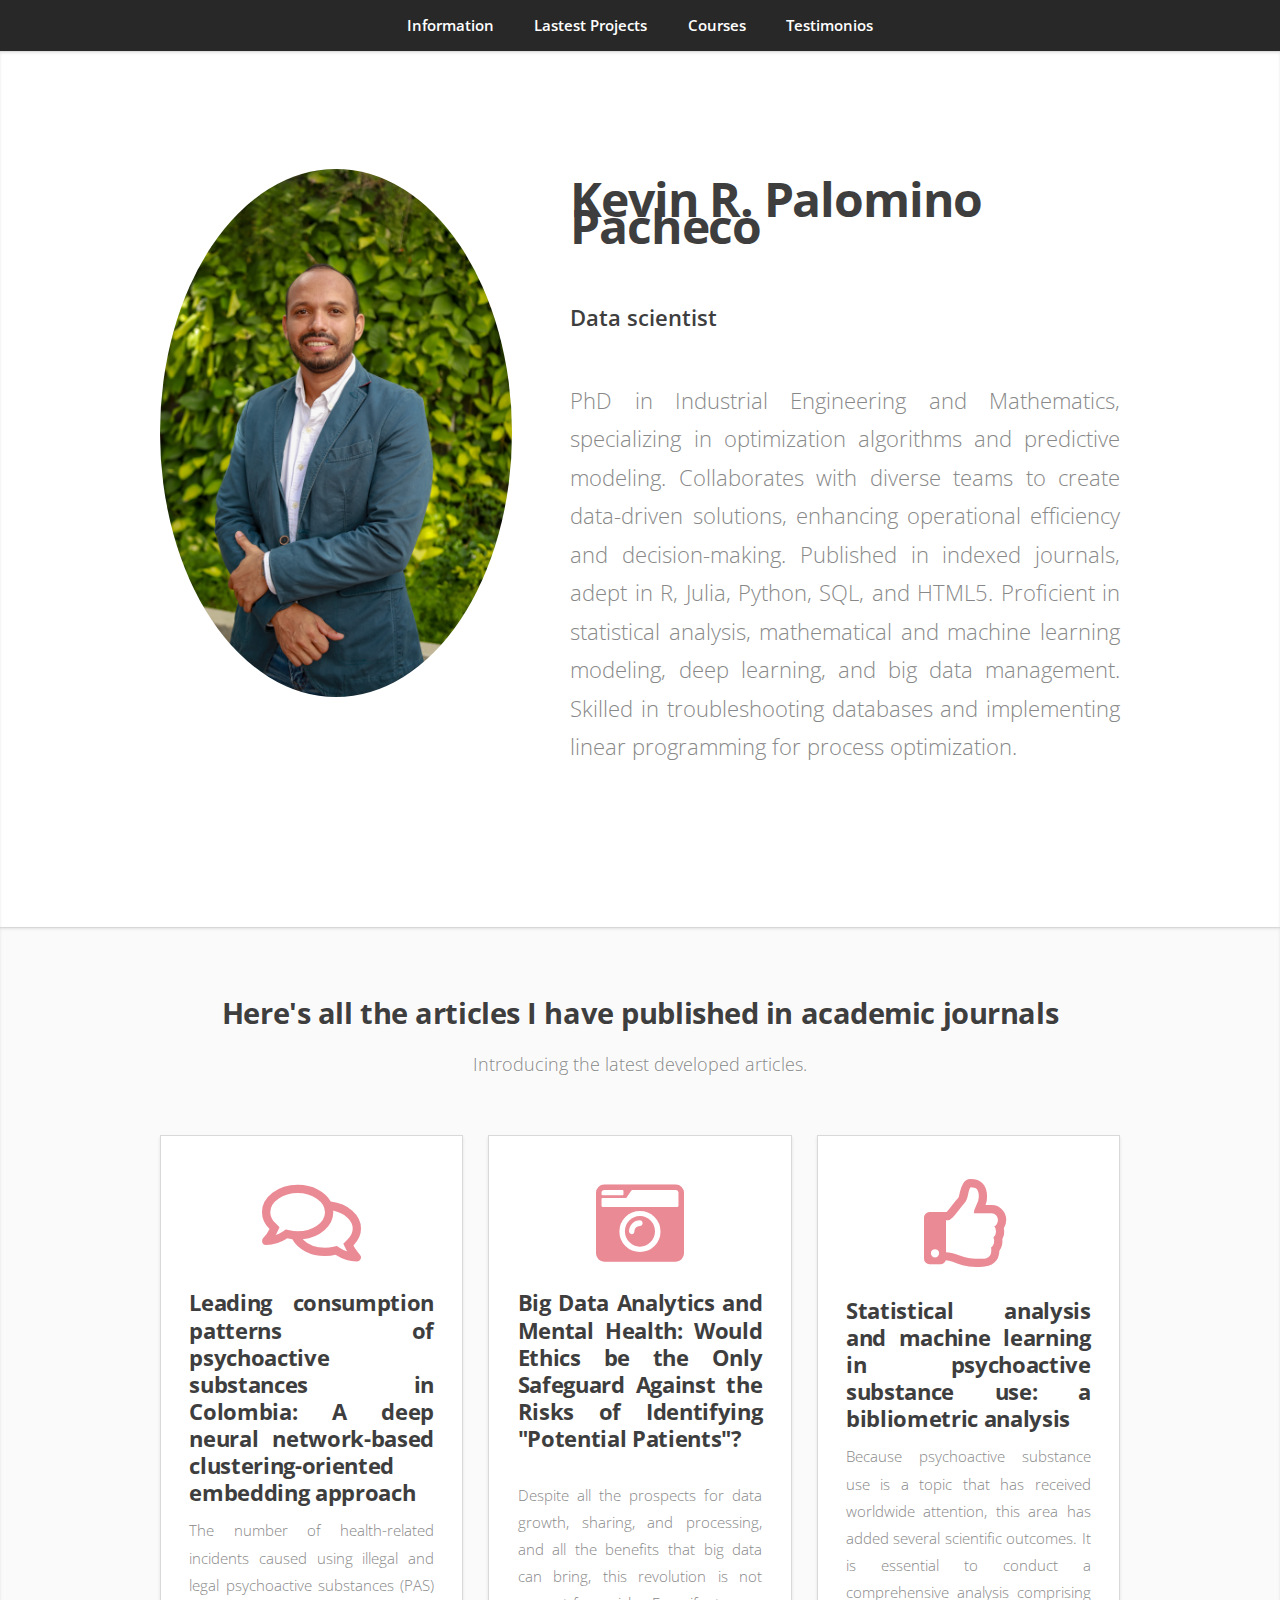
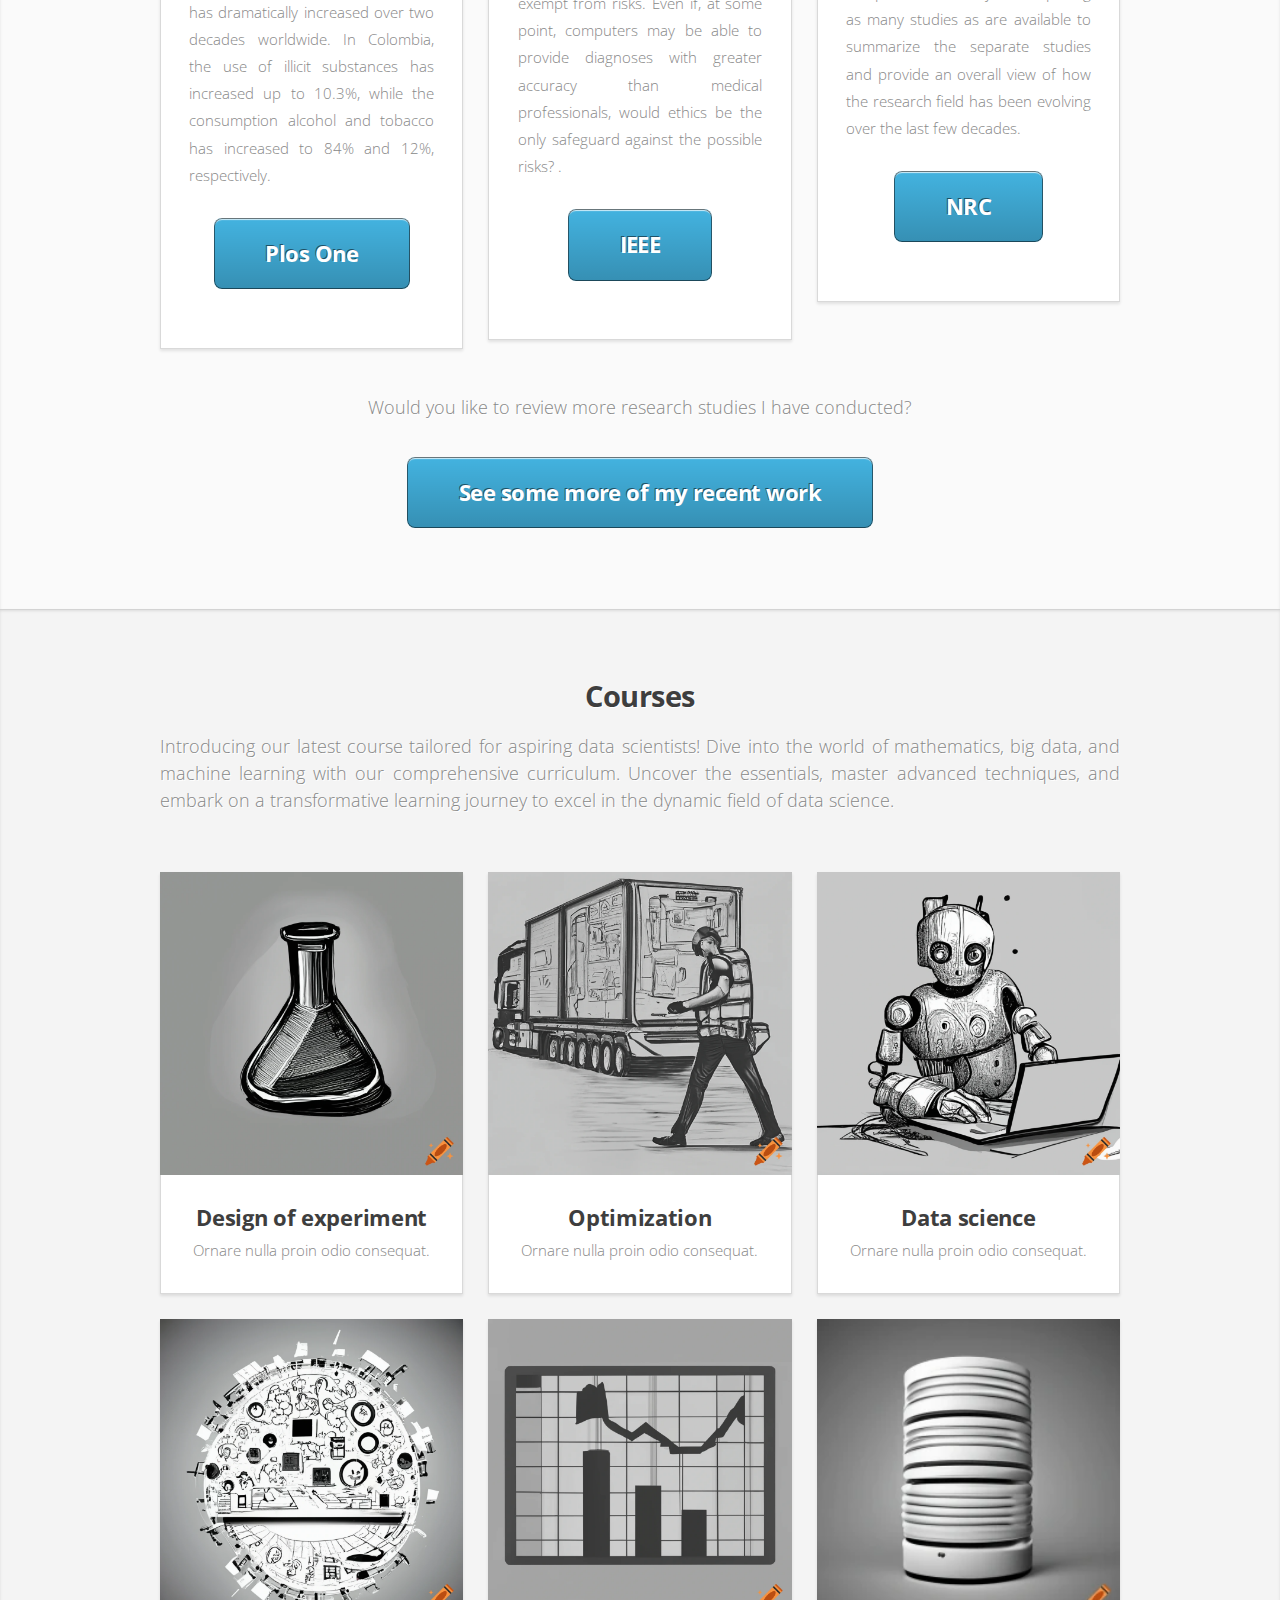
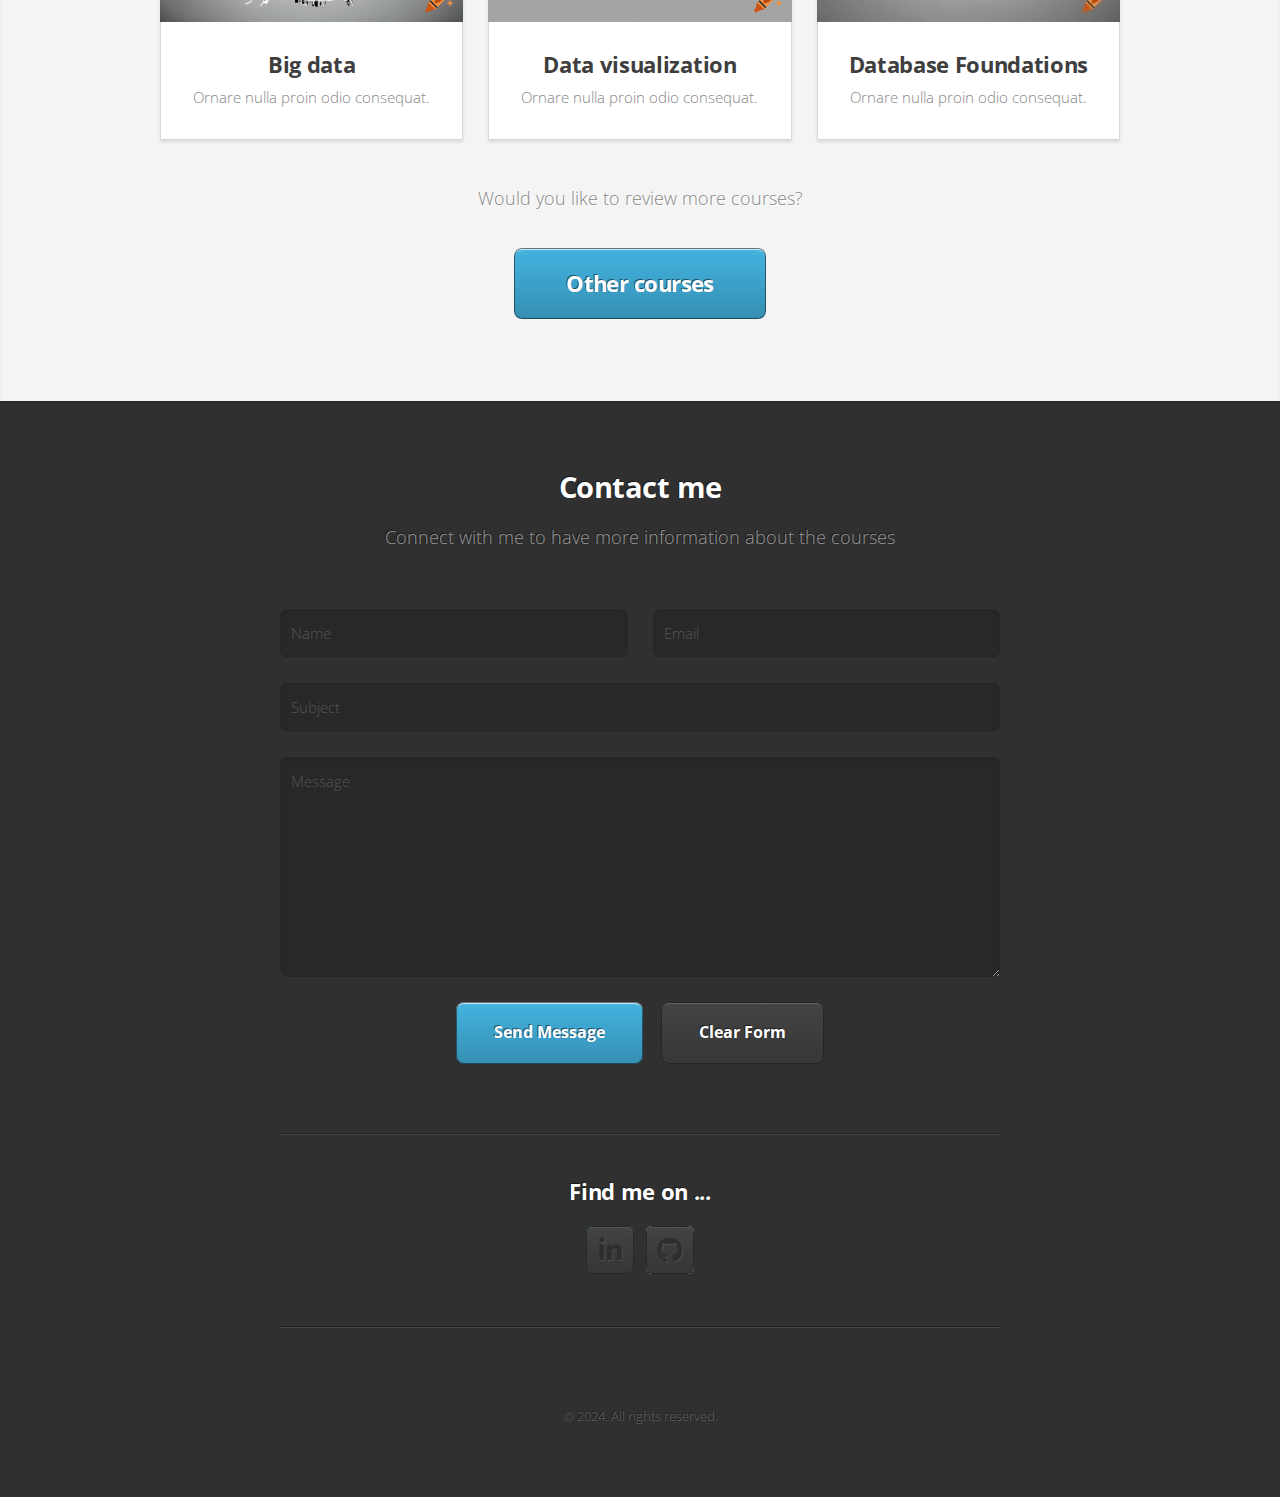
==== commit ef257846: "social media" ====
--- a/templates/index.html
+++ b/templates/index.html
@@ -92,42 +92,42 @@
 					<div class="row">
 						<div class="col-4 col-6-medium col-12-small">
 							<article class="box style2">
-								<a href="#" class="image featured"><img src="images/pic01.jpg" alt="" /></a>
-								<h3><a href="#">Design of experiment </a></h3>
-								<p>Ornare nulla proin odio consequat.</p>
-							</article>
-						</div>
-						<div class="col-4 col-6-medium col-12-small">
-							<article class="box style2">
-								<a href="#" class="image featured"><img src="images/pic02.jpg" alt="" /></a>
+								<a href="#" class="image featured"><img src="../static/images/DOE.png" alt="" /></a>
+								<h3><a href="https://github.com/kvnpalm/Design-of-experiment">Design of experiment </a></h3>
+								<p>Ornare nulla proin odio consequat.</p>
+							</article>
+						</div>
+						<div class="col-4 col-6-medium col-12-small">
+							<article class="box style2">
+								<a href="#" class="image featured"><img src="../static/images/opt.png" alt="" /></a>
+								<h3><a href="#">Optimization</a></h3>
+								<p>Ornare nulla proin odio consequat.</p>
+							</article>
+						</div>
+						<div class="col-4 col-6-medium col-12-small">
+							<article class="box style2">
+								<a href="#" class="image featured"><img src="../static/images/ML.png" alt="" /></a>
 								<h3><a href="#">Data science</a></h3>
 								<p>Ornare nulla proin odio consequat.</p>
 							</article>
 						</div>
 						<div class="col-4 col-6-medium col-12-small">
 							<article class="box style2">
-								<a href="#" class="image featured"><img src="images/pic03.jpg" alt="" /></a>
-								<h3><a href="#">Machine learning</a></h3>
-								<p>Ornare nulla proin odio consequat.</p>
-							</article>
-						</div>
-						<div class="col-4 col-6-medium col-12-small">
-							<article class="box style2">
-								<a href="#" class="image featured"><img src="images/pic04.jpg" alt="" /></a>
+								<a href="#" class="image featured"><img src="../static/images/big.png" alt="" /></a>
 								<h3><a href="#">Big data</a></h3>
 								<p>Ornare nulla proin odio consequat.</p>
 							</article>
 						</div>
 						<div class="col-4 col-6-medium col-12-small">
 							<article class="box style2">
-								<a href="#" class="image featured"><img src="images/pic05.jpg" alt="" /></a>
+								<a href="#" class="image featured"><img src="..//static/images/graph.png" alt="" /></a>
 								<h3><a href="#">Data visualization</a></h3>
 								<p>Ornare nulla proin odio consequat.</p>
 							</article>
 						</div>
 						<div class="col-4 col-6-medium col-12-small">
 							<article class="box style2">
-								<a href="#" class="image featured"><img src="images/pic06.jpg" alt="" /></a>
+								<a href="#" class="image featured"><img src="..//static/images/bd.png" alt="" /></a>
 								<h3><a href="#">Database Foundations</a></h3>
 								<p>Ornare nulla proin odio consequat.</p>
 							</article>
@@ -144,8 +144,8 @@
 			<article id="contact" class="wrapper style4">
 				<div class="container medium">
 					<header>
-						<h2>Have me make stuff for you.</h2>
-						<p>Ornare nulla proin odio consequat sapien vestibulum ipsum.</p>
+						<h2>Contact me</h2>
+						<p>Connect with me to have more information about the courses</p>
 					</header>
 					<div class="row">
 						<div class="col-12">
@@ -165,7 +165,7 @@
 									</div>
 									<div class="col-12">
 										<ul class="actions">
-											<li><input type="submit" value="Send Message" /></li>
+											<li><input id="sendButton" type="button" value="Send Message" /></li>
 											<li><input type="reset" value="Clear Form" class="alt" /></li>
 										</ul>
 									</div>
@@ -176,10 +176,11 @@
 							<hr />
 							<h3>Find me on ...</h3>
 							<ul class="social">
+								
+								<li><a href="https://www.linkedin.com/in/krpalomino/" class="icon brands fa-linkedin-in"><span class="label">LinkedIn</span></a></li>
+								<li><a href="https://github.com/kvnpalm" class="icon brands fa-github"><span class="label">Github</span></a></li>
+								<!--
 								<li><a href="#" class="icon brands fa-twitter"><span class="label">Twitter</span></a></li>
-								<li><a href="#" class="icon brands fa-linkedin-in"><span class="label">LinkedIn</span></a></li>
-								<li><a href="#" class="icon brands fa-github"><span class="label">Github</span></a></li>
-								<!--
 								<li><a href="#" class="icon solid fa-rss"><span>RSS</span></a></li>
 								<li><a href="#" class="icon brands fa-instagram"><span>Instagram</span></a></li>
 								<li><a href="#" class="icon brands fa-foursquare"><span>Foursquare</span></a></li>
@@ -196,10 +197,13 @@
 					</div>
 					<footer>
 						<ul id="copyright">
-							<li>&copy; Untitled. All rights reserved.</li><li>Design: <a href="http://html5up.net">HTML5 UP</a></li>
+							<li>&copy; 2024. All rights reserved.</li>
 						</ul>
 					</footer>
 				</div>
 			</article>
+				<!-- Scripts -->
+				<script src="../static/js/main.js"></script>
+
 </body>
 </html>--- a/static/css/main.css
+++ b/static/css/main.css
@@ -6,7 +6,11 @@
 	html5up.net | @ajlkn
 	Free for personal and commercial use under the CCA 3.0 license (html5up.net/license)
 */
-
+/* Estilo del icono */
+.twitter-icon {
+	color: #1DA1F2; /* Color oficial de Twitter */
+	font-size: 2em; /* Tamaño del ícono */
+  }
 html, body, div, span, applet, object,
 iframe, h1, h2, h3, h4, h5, h6, p, blockquote,
 pre, a, abbr, acronym, address, big, cite,
@@ -1796,10 +1800,10 @@
 			}
 
 				ul.social li a:before {
-					background-image: url("../static/css/images/bg.png"), -moz-linear-gradient(top, rgba(0, 0, 0, 0), rgba(0, 0, 0, 0.2));
-					background-image: url("../static/css/images/bg.png"), -webkit-linear-gradient(top, rgba(0, 0, 0, 0), rgba(0, 0, 0, 0.2));
-					background-image: url("../static/css/images/bg.png"), -ms-linear-gradient(top, rgba(0, 0, 0, 0), rgba(0, 0, 0, 0.2));
-					background-image: url("../static/css/images/bg.png"), linear-gradient(top, rgba(0, 0, 0, 0), rgba(0, 0, 0, 0.2));
+					background-image: url("/static/images/bg.png"), -moz-linear-gradient(top, rgba(0, 0, 0, 0), rgba(0, 0, 0, 0.2));
+					background-image: url("../images/bg.png"), -webkit-linear-gradient(top, rgba(0, 0, 0, 0), rgba(0, 0, 0, 0.2));
+					background-image: url("../images/bg.png"), -ms-linear-gradient(top, rgba(0, 0, 0, 0), rgba(0, 0, 0, 0.2));
+					background-image: url("/static/images/bg.png"), linear-gradient(top, rgba(0, 0, 0, 0), rgba(0, 0, 0, 0.2));
 					-moz-transition: background-color .2s ease-in-out;
 					-webkit-transition: background-color .2s ease-in-out;
 					-ms-transition: background-color .2s ease-in-out;
